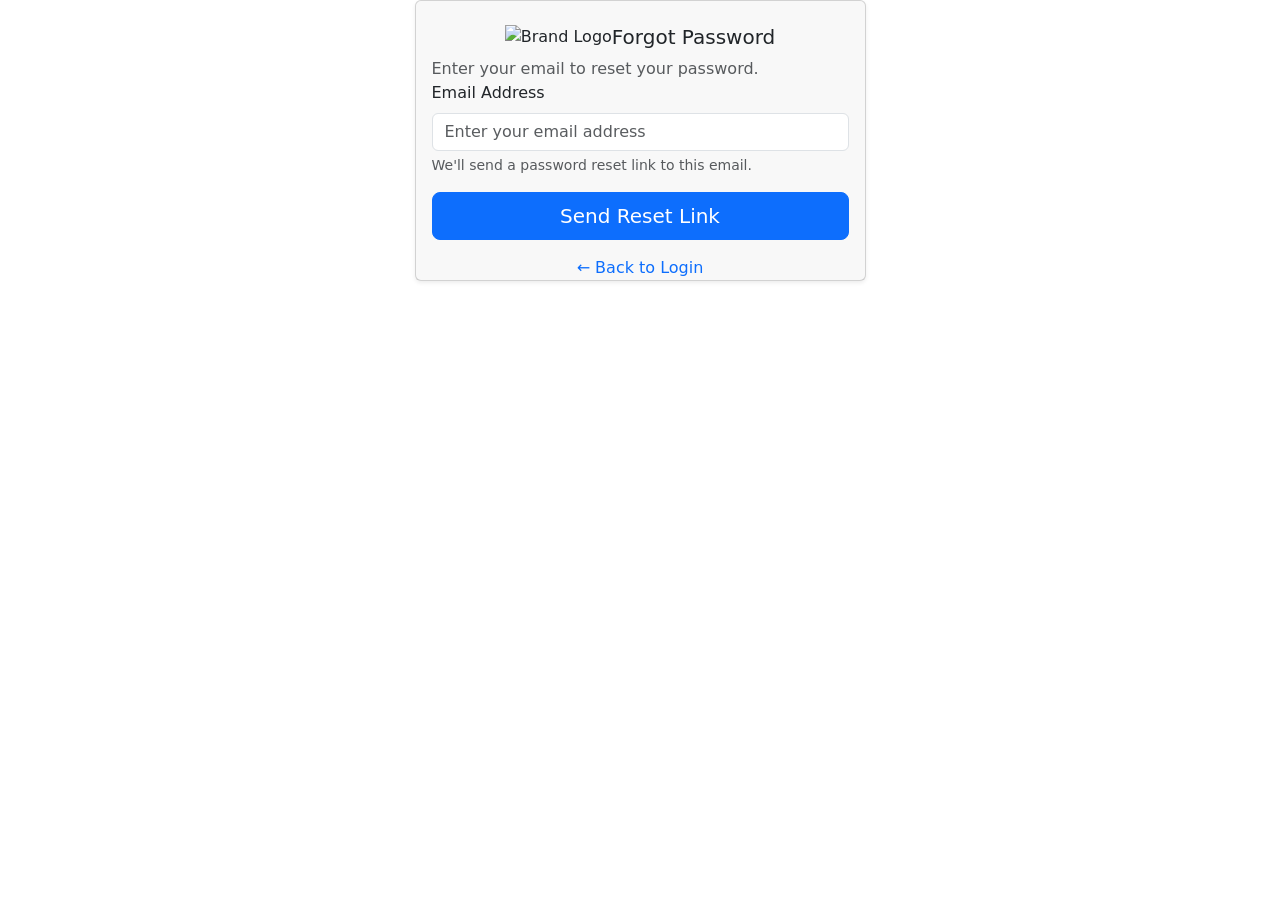
==== forgot-password.html @ 0299f339 "Transferred the layouts." ====
<!DOCTYPE html>
<html lang="en">
<head>
  <meta charset="UTF-8" />
  <meta name="viewport" content="width=device-width, initial-scale=1" />
  <title>Forgot Password</title>
  <!-- Bootstrap CSS -->
  <link href="https://cdn.jsdelivr.net/npm/bootstrap@5.3.0/dist/css/bootstrap.min.css" rel="stylesheet">
  <link href="css/forgot-password.css" rel="stylesheet">
</head>
<body>

  <main class="container">
    <div class="row justify-content-center">
      <div class="col-12 col-sm-8 col-md-6 col-lg-5">
        <div class="card shadow-sm forgot-password-card">
          <div class="card-header border-0 pt-4 pb-0">
            <div class="d-flex align-items-center justify-content-center">
              <img src="https://www.shutterstock.com/image-vector/team-working-logo-design-vector-260nw-2363893331.jpg" alt="Brand Logo" class="brand-logo">
              <h5 class="mb-0">Forgot Password</h5>
            </div>
            <p class="text-muted mb-0 mt-2">Enter your email to reset your password.</p>
            
            <div id="resetMessage" class="alert alert-info d-none py-2 mb-3 small" role="alert">
              We'll send you a password reset link if an account exists with that email.
            </div>
            
            <form class="needs-validation" novalidate action="#" method="post" autocomplete="on">
              <!-- Email -->
              <div class="mb-3">
                <label for="email" class="form-label">Email Address</label>
                <input
                  type="email"
                  class="form-control"
                  id="email"
                  name="email"
                  placeholder="Enter your email address"
                  required
                  aria-describedby="emailHelp"
                />
                <div id="emailHelp" class="form-text">We'll send a password reset link to this email.</div>
                <div class="invalid-feedback">
                  Please enter a valid email address.
                </div>
              </div>

              <!-- Submit -->
              <div class="d-grid">
                <button class="btn btn-primary btn-lg" type="submit">Send Reset Link</button>
              </div>

              <!-- Back to login link -->
              <div class="text-center mt-3">
                <a href="login.html" class="text-decoration-none">← Back to Login</a>
              </div>
            </form>
          </div>
        </div>
      </div>
    </div>
  </main>

  <!-- Bootstrap JS (for optional interactions) -->
  <script src="https://cdn.jsdelivr.net/npm/bootstrap@5.3.0/dist/js/bootstrap.bundle.min.js"></script>
  <script src="js/forgot-password.js"></script>
</body>
</html>
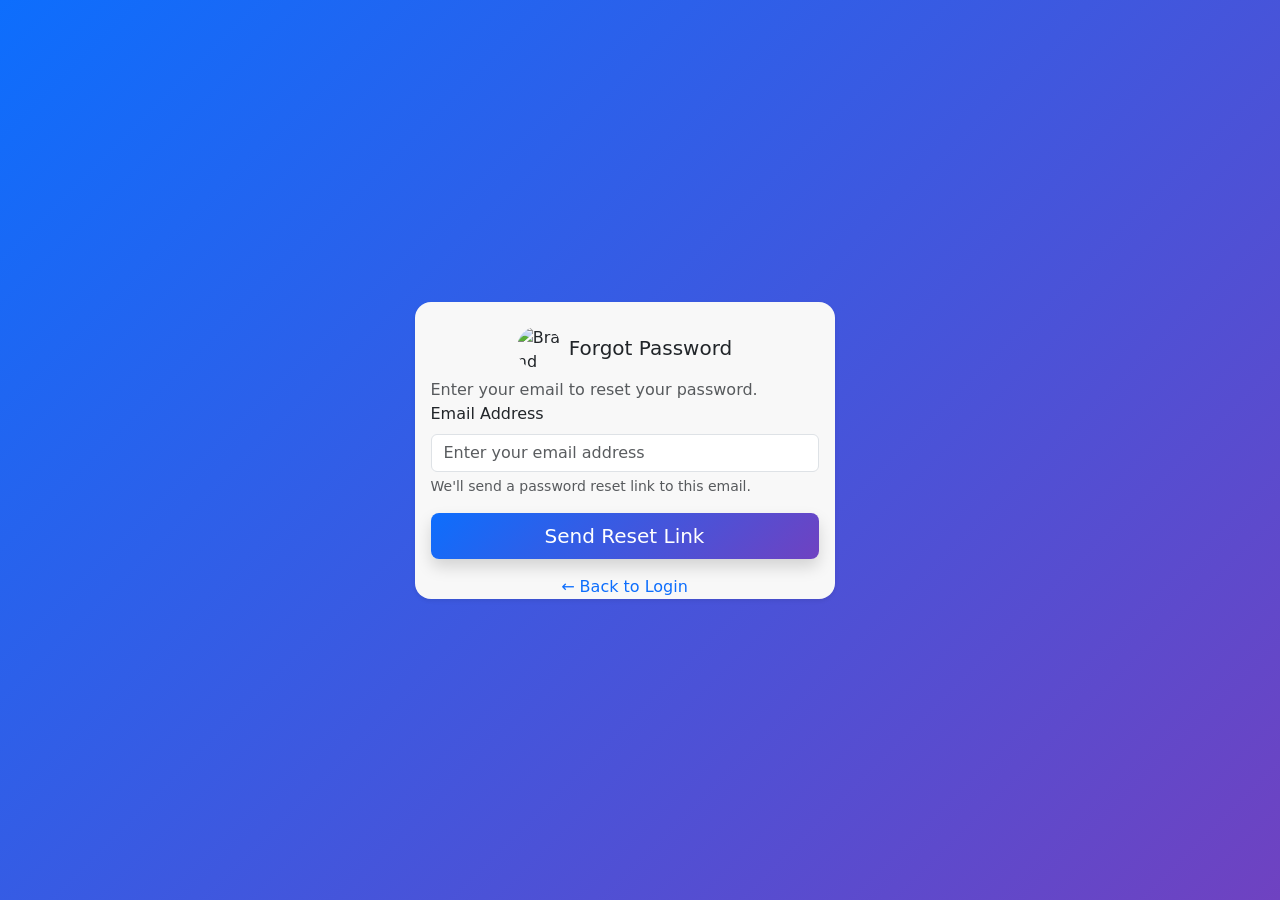
==== commit 53c28ee4: "Updated File Structure." ====
--- a/forgot-password.html
+++ b/forgot-password.html
@@ -6,7 +6,7 @@
   <title>Forgot Password</title>
   <!-- Bootstrap CSS -->
   <link href="https://cdn.jsdelivr.net/npm/bootstrap@5.3.0/dist/css/bootstrap.min.css" rel="stylesheet">
-  <link href="css/forgot-password.css" rel="stylesheet">
+  <link href="assets/css/forgot-password.css" rel="stylesheet">
 </head>
 <body>
 
@@ -62,6 +62,6 @@
 
   <!-- Bootstrap JS (for optional interactions) -->
   <script src="https://cdn.jsdelivr.net/npm/bootstrap@5.3.0/dist/js/bootstrap.bundle.min.js"></script>
-  <script src="js/forgot-password.js"></script>
+  <script src="assets/js/forgot-password.js"></script>
 </body>
 </html>
--- a/assets/css/forgot-password.css
+++ b/assets/css/forgot-password.css
@@ -0,0 +1,39 @@
+:root {
+  --brand: #0d6efd;
+}
+
+body {
+  background: linear-gradient(135deg, #0d6efd, #6f42c1);
+  min-height: 100vh;
+  display: flex;
+  align-items: center;
+  justify-content: center;
+  padding: 1rem;
+}
+
+.forgot-password-card {
+  width: 100%;
+  max-width: 420px;
+  border: 0;
+  border-radius: 1rem;
+  overflow: hidden;
+}
+
+.brand-logo {
+  width: 44px;
+  height: 44px;
+  border-radius: 50%;
+  object-fit: cover;
+  margin-right: 8px;
+}
+
+.btn-primary {
+  background: linear-gradient(135deg, #0d6efd, #6f42c1);
+  border: none;
+  box-shadow: 0 .5rem 1rem rgba(0,0,0,.15);
+}
+.btn-primary:hover { filter: brightness(1.05); }
+
+@media (min-width: 768px) {
+  .forgot-password-card { max-width: 420px; }
+}
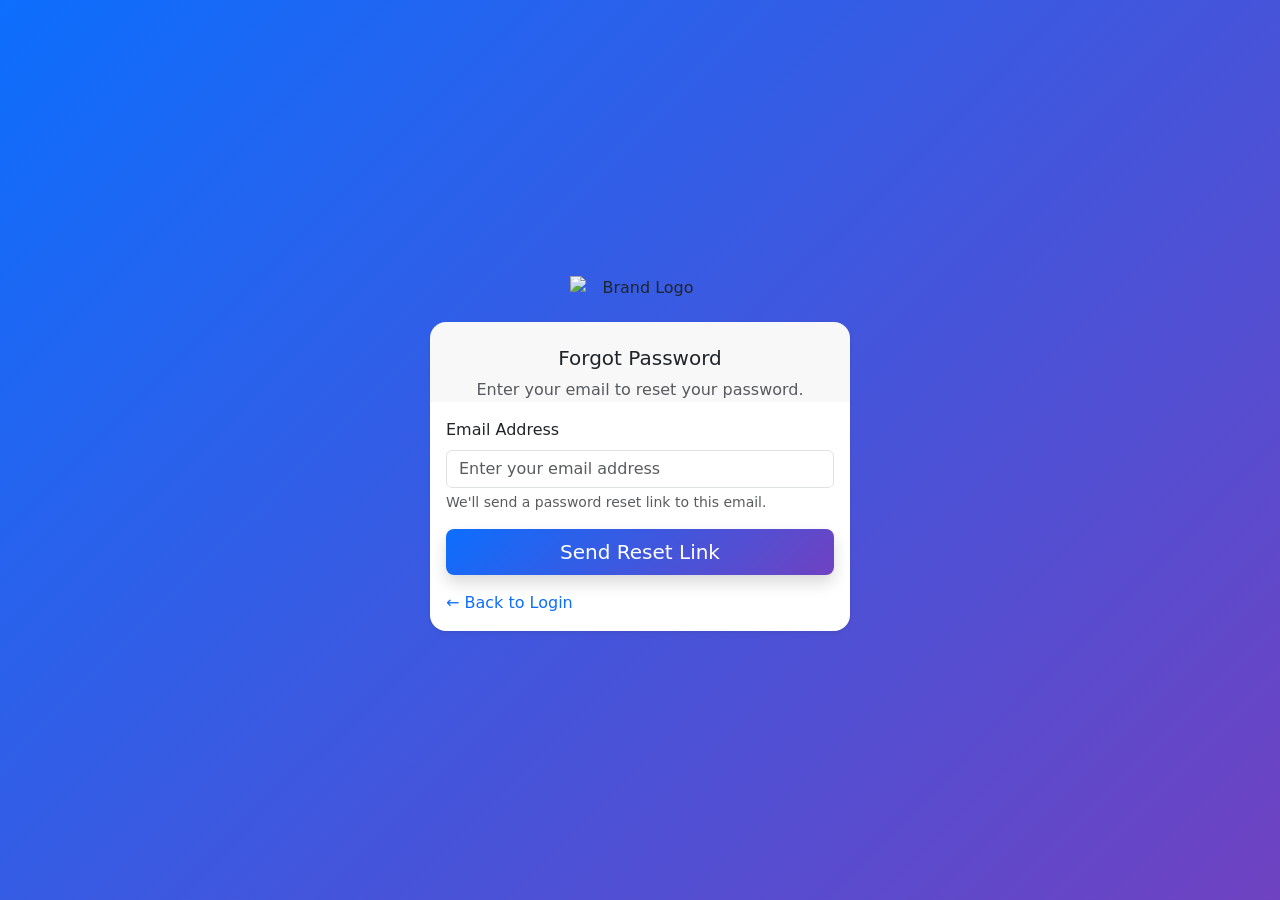
==== commit c750abd0: "update password html and css" ====
--- a/forgot-password.html
+++ b/forgot-password.html
@@ -1,67 +1,70 @@
 <!DOCTYPE html>
 <html lang="en">
 <head>
-  <meta charset="UTF-8" />
-  <meta name="viewport" content="width=device-width, initial-scale=1" />
-  <title>Forgot Password</title>
-  <!-- Bootstrap CSS -->
-  <link href="https://cdn.jsdelivr.net/npm/bootstrap@5.3.0/dist/css/bootstrap.min.css" rel="stylesheet">
-  <link href="assets/css/forgot-password.css" rel="stylesheet">
+    <meta charset="UTF-8" />
+    <meta name="viewport" content="width=device-width, initial-scale=1" />
+    <title>Forgot Password</title>
+    <link href="https://cdn.jsdelivr.net/npm/bootstrap@5.3.0/dist/css/bootstrap.min.css" rel="stylesheet">
+    <link href="assets/css/forgot-password.css" rel="stylesheet">
 </head>
 <body>
 
-  <main class="container">
-    <div class="row justify-content-center">
-      <div class="col-12 col-sm-8 col-md-6 col-lg-5">
-        <div class="card shadow-sm forgot-password-card">
-          <div class="card-header border-0 pt-4 pb-0">
-            <div class="d-flex align-items-center justify-content-center">
-              <img src="https://www.shutterstock.com/image-vector/team-working-logo-design-vector-260nw-2363893331.jpg" alt="Brand Logo" class="brand-logo">
-              <h5 class="mb-0">Forgot Password</h5>
+    <main class="container d-flex justify-content-center align-items-center min-vh-100">
+        <div class="forgot-password-wrapper">
+
+            <!-- Logo Above Card -->
+            <div class="logo-wrapper mb-3 text-center">
+                <img src="https://images-wixmp-ed30a86b8c4ca887773594c2.wixmp.com/f/2c02782c-fef2-4fee-a2ef-038b6d584a47/dkdsr7s-01ab50cd-7fc4-4c4f-8d93-ae0b831db0ed.png?token=eyJ0eXAiOiJKV1QiLCJhbGciOiJIUzI1NiJ9.[base64].ZM5-1wj3Tuwx8OHvftgeyNlP5Ysph0qy4zSzgJl9jw4"
+                     alt="Brand Logo" class="brand-banner" />
             </div>
-            <p class="text-muted mb-0 mt-2">Enter your email to reset your password.</p>
-            
-            <div id="resetMessage" class="alert alert-info d-none py-2 mb-3 small" role="alert">
-              We'll send you a password reset link if an account exists with that email.
+
+            <!-- Forgot Password Card -->
+            <div class="card shadow-sm forgot-password-card">
+                <div class="card-header border-0 pt-4 pb-0 text-center">
+                    <h5 class="mb-0">Forgot Password</h5>
+                    <p class="text-muted mb-0 mt-2">Enter your email to reset your password.</p>
+                </div>
+                <div class="card-body">
+
+                    <div id="resetMessage" class="alert alert-info d-none py-2 mb-3 small" role="alert">
+                        We'll send you a password reset link if an account exists with that email.
+                    </div>
+
+                    <form class="needs-validation" novalidate action="#" method="post" autocomplete="on">
+
+                        <!-- Email -->
+                        <div class="mb-3 text-start">
+                            <label for="email" class="form-label">Email Address</label>
+                            <input type="email"
+                                   class="form-control"
+                                   id="email"
+                                   name="email"
+                                   placeholder="Enter your email address"
+                                   required
+                                   aria-describedby="emailHelp" />
+                            <div id="emailHelp" class="form-text">We'll send a password reset link to this email.</div>
+                            <div class="invalid-feedback">
+                                Please enter a valid email address.
+                            </div>
+                        </div>
+
+                        <!-- Submit -->
+                        <div class="d-grid">
+                            <button class="btn btn-primary btn-lg" type="submit">Send Reset Link</button>
+                        </div>
+
+                        <!-- Back to login link -->
+                        <div class="mt-3 text-start">
+                            <a href="login.html" class="text-decoration-none">← Back to Login</a>
+                        </div>
+                    </form>
+                </div>
             </div>
-            
-            <form class="needs-validation" novalidate action="#" method="post" autocomplete="on">
-              <!-- Email -->
-              <div class="mb-3">
-                <label for="email" class="form-label">Email Address</label>
-                <input
-                  type="email"
-                  class="form-control"
-                  id="email"
-                  name="email"
-                  placeholder="Enter your email address"
-                  required
-                  aria-describedby="emailHelp"
-                />
-                <div id="emailHelp" class="form-text">We'll send a password reset link to this email.</div>
-                <div class="invalid-feedback">
-                  Please enter a valid email address.
-                </div>
-              </div>
 
-              <!-- Submit -->
-              <div class="d-grid">
-                <button class="btn btn-primary btn-lg" type="submit">Send Reset Link</button>
-              </div>
+        </div>
+    </main>
 
-              <!-- Back to login link -->
-              <div class="text-center mt-3">
-                <a href="login.html" class="text-decoration-none">← Back to Login</a>
-              </div>
-            </form>
-          </div>
-        </div>
-      </div>
-    </div>
-  </main>
-
-  <!-- Bootstrap JS (for optional interactions) -->
-  <script src="https://cdn.jsdelivr.net/npm/bootstrap@5.3.0/dist/js/bootstrap.bundle.min.js"></script>
-  <script src="assets/js/forgot-password.js"></script>
+    <script src="https://cdn.jsdelivr.net/npm/bootstrap@5.3.0/dist/js/bootstrap.bundle.min.js"></script>
+    <script src="assets/js/forgot-password.js"></script>
 </body>
 </html>
--- a/assets/css/forgot-password.css
+++ b/assets/css/forgot-password.css
@@ -1,39 +1,45 @@
 :root {
-  --brand: #0d6efd;
+    --brand: #0d6efd;
 }
 
 body {
-  background: linear-gradient(135deg, #0d6efd, #6f42c1);
-  min-height: 100vh;
-  display: flex;
-  align-items: center;
-  justify-content: center;
-  padding: 1rem;
+    background: linear-gradient(135deg, #0d6efd, #6f42c1);
+    min-height: 100vh;
+    margin: 0;
+}
+
+.forgot-password-wrapper {
+    width: 100%;
+    max-width: 420px;
 }
 
 .forgot-password-card {
-  width: 100%;
-  max-width: 420px;
-  border: 0;
-  border-radius: 1rem;
-  overflow: hidden;
+    border: 0;
+    border-radius: 1rem;
+    overflow: hidden;
 }
 
-.brand-logo {
-  width: 44px;
-  height: 44px;
-  border-radius: 50%;
-  object-fit: cover;
-  margin-right: 8px;
+.logo-wrapper {
+    display: flex;
+    justify-content: center;
+}
+
+.brand-banner {
+    width: 160px; 
+    height: auto;
+    object-fit: contain;
+  
+    padding: 6px 10px;
+    
+    border-radius: 0; 
 }
 
 .btn-primary {
-  background: linear-gradient(135deg, #0d6efd, #6f42c1);
-  border: none;
-  box-shadow: 0 .5rem 1rem rgba(0,0,0,.15);
+    background: linear-gradient(135deg, #0d6efd, #6f42c1);
+    border: none;
+    box-shadow: 0 .5rem 1rem rgba(0,0,0,.15);
 }
-.btn-primary:hover { filter: brightness(1.05); }
 
-@media (min-width: 768px) {
-  .forgot-password-card { max-width: 420px; }
-}
+    .btn-primary:hover {
+        filter: brightness(1.05);
+    }
